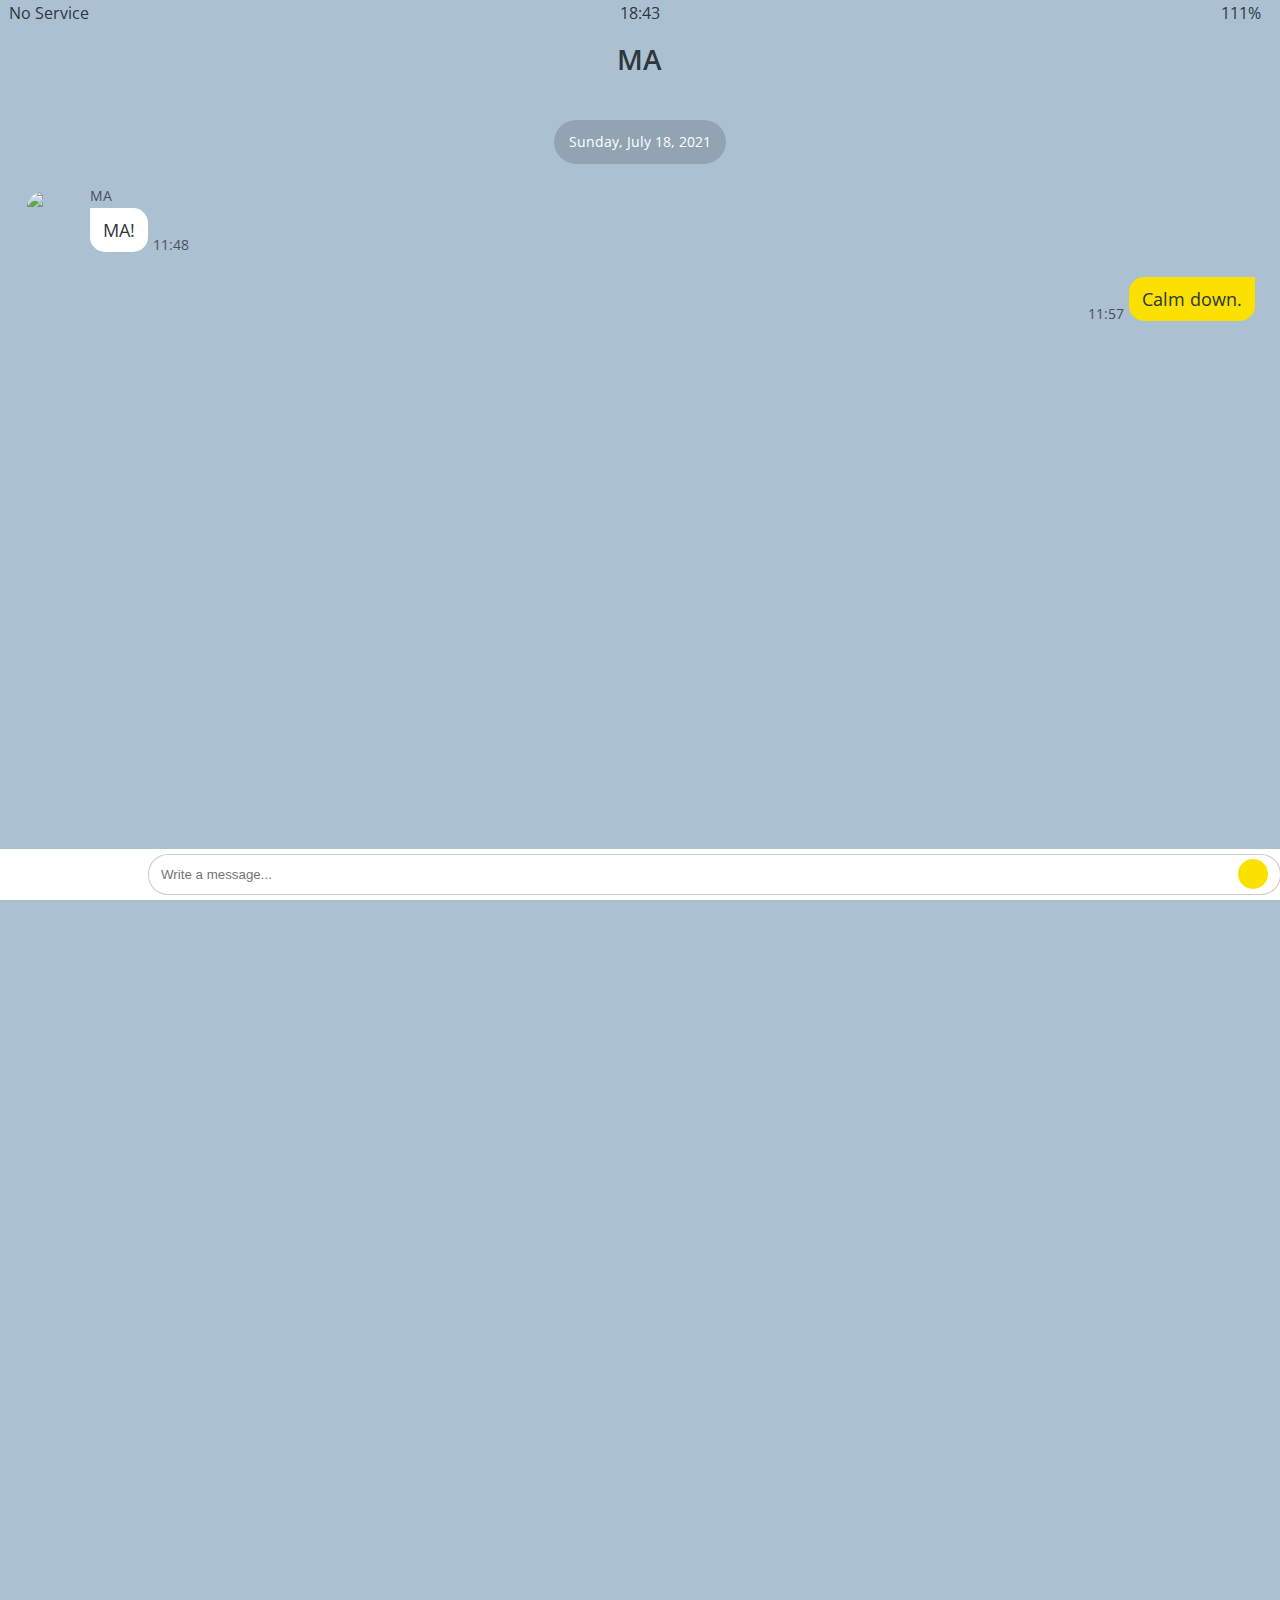
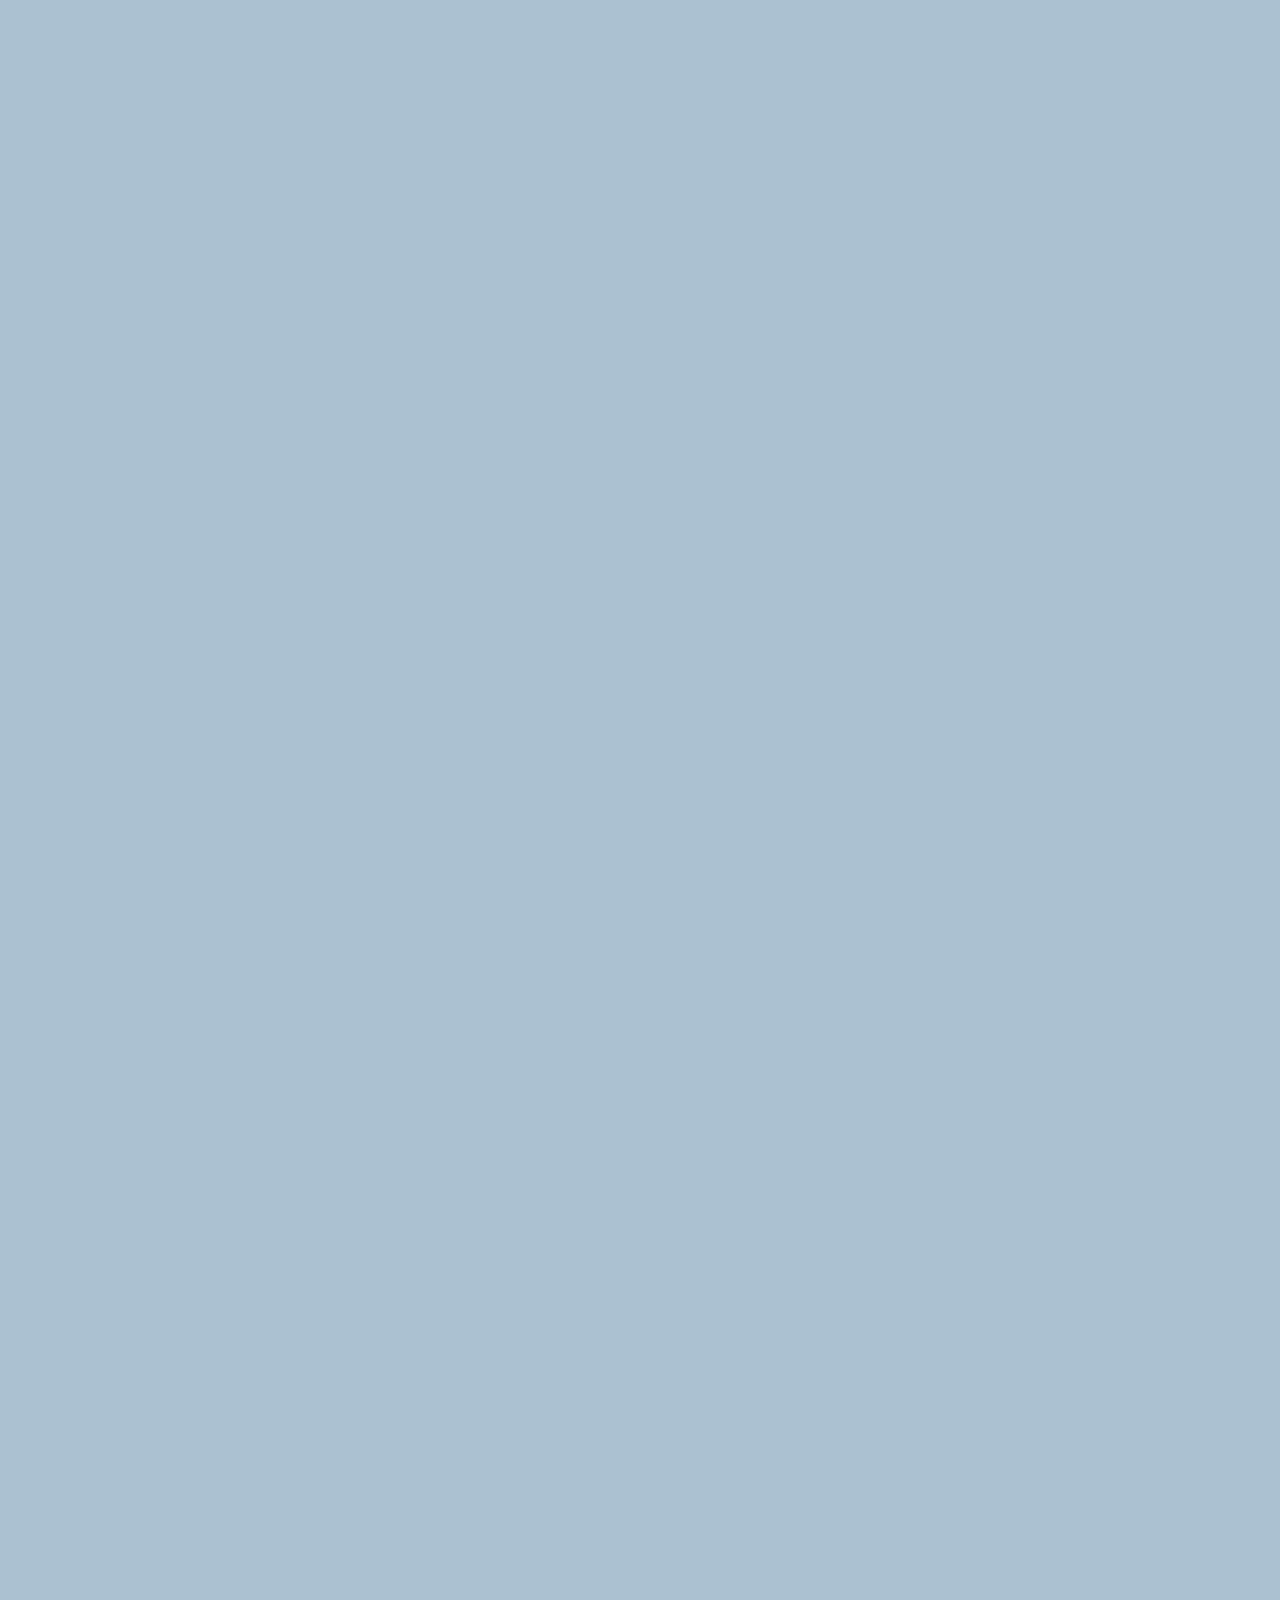
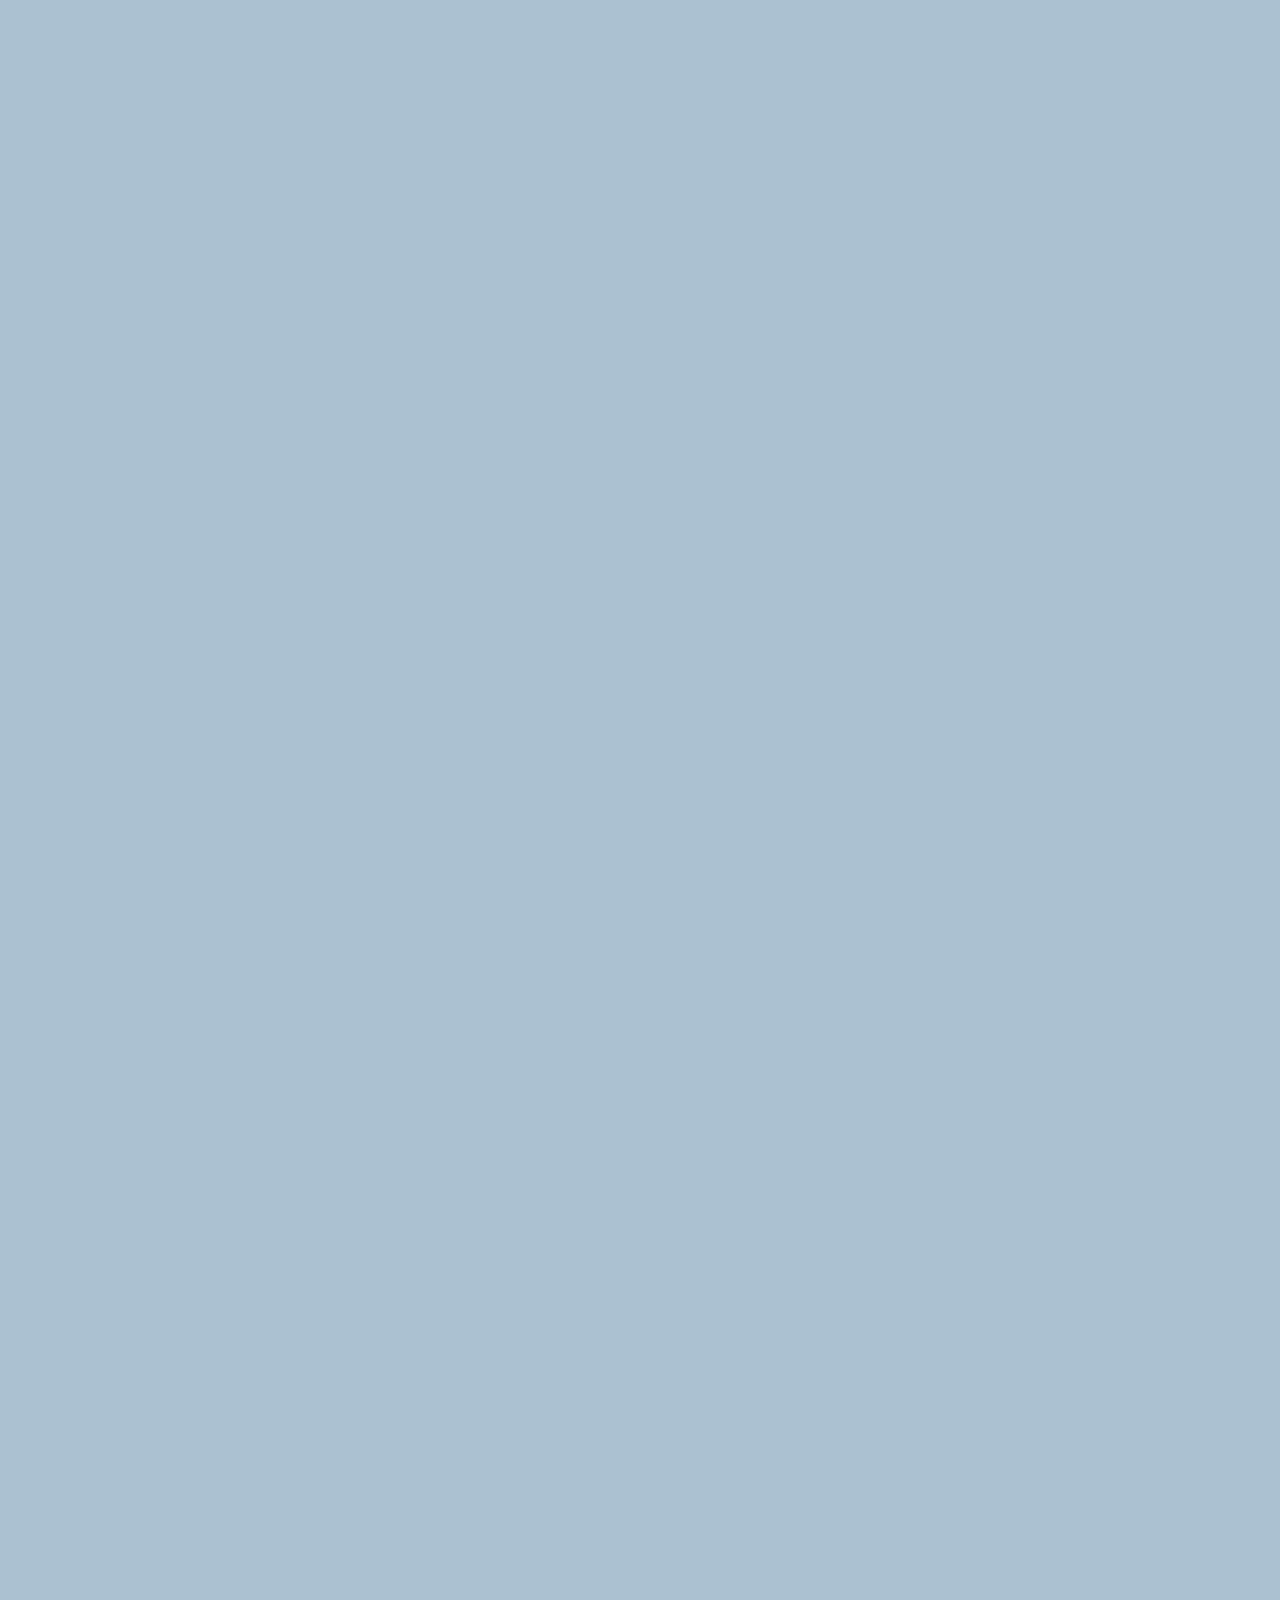
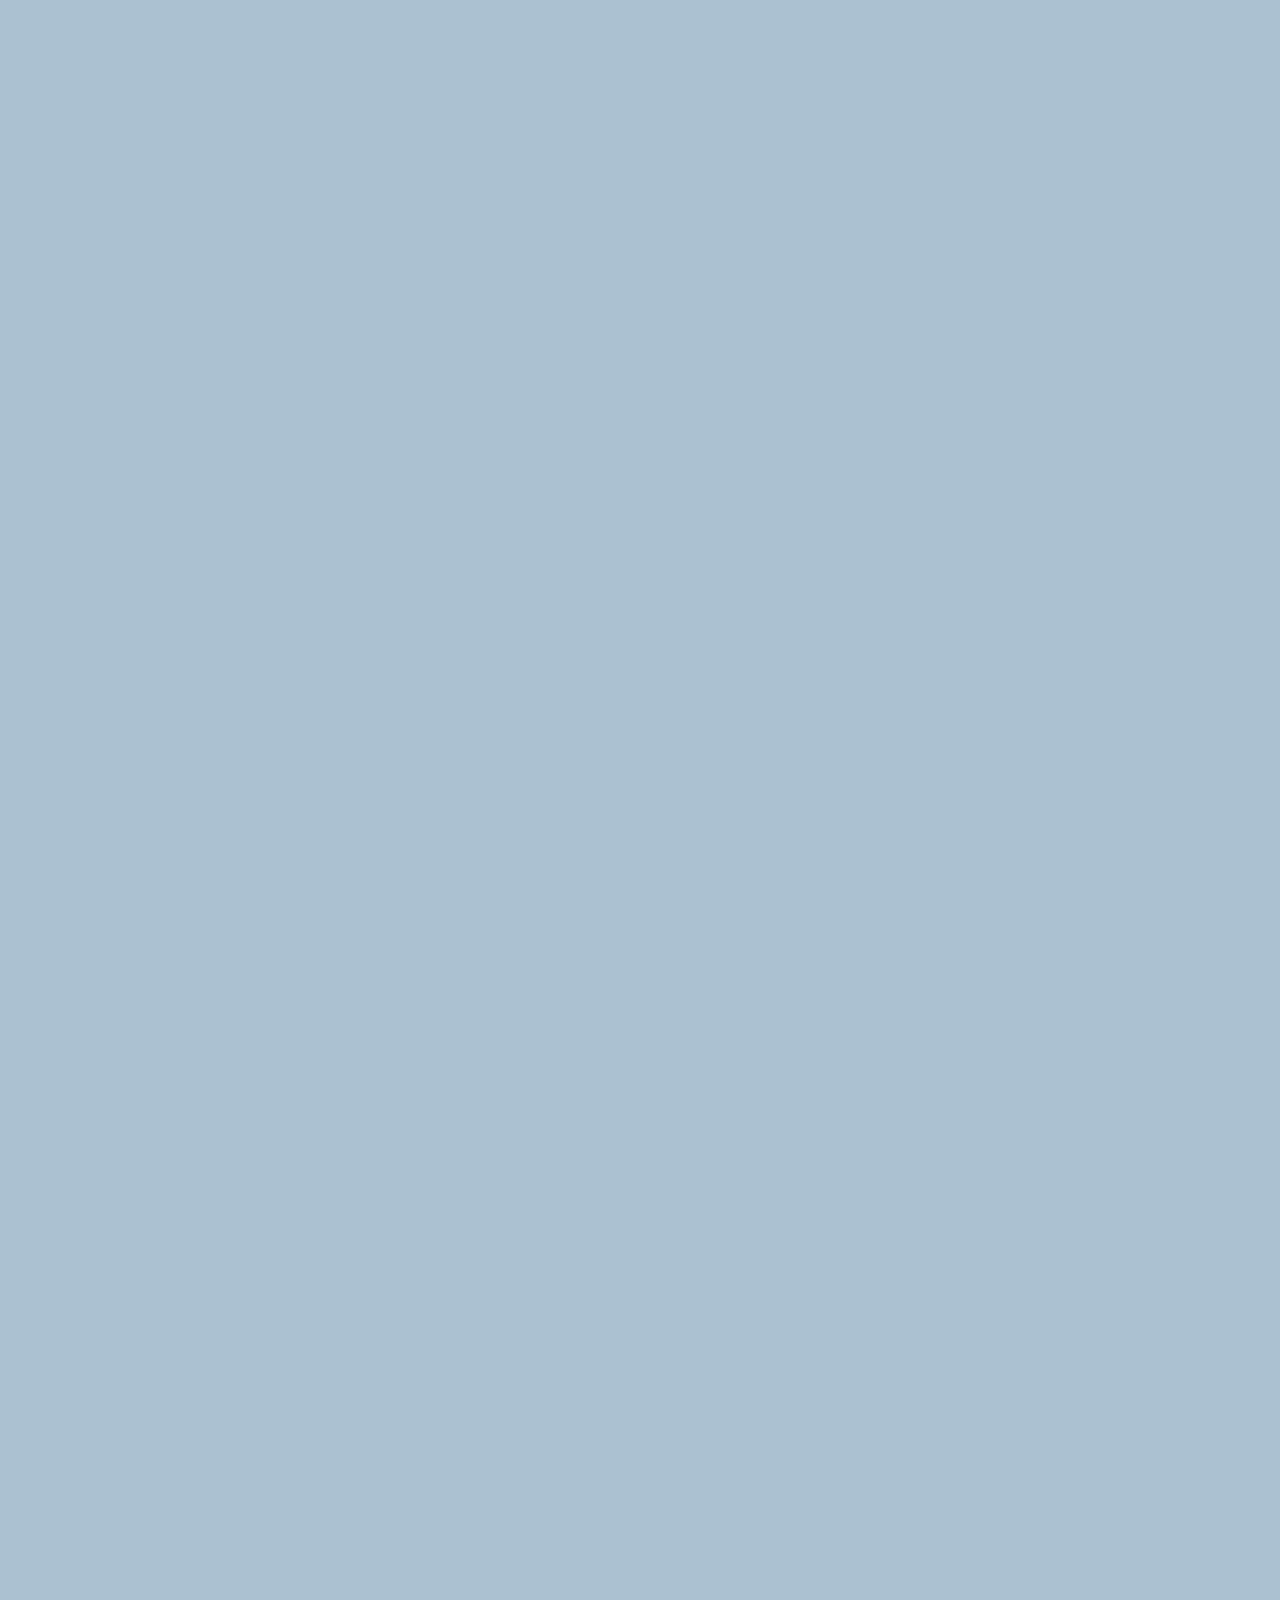
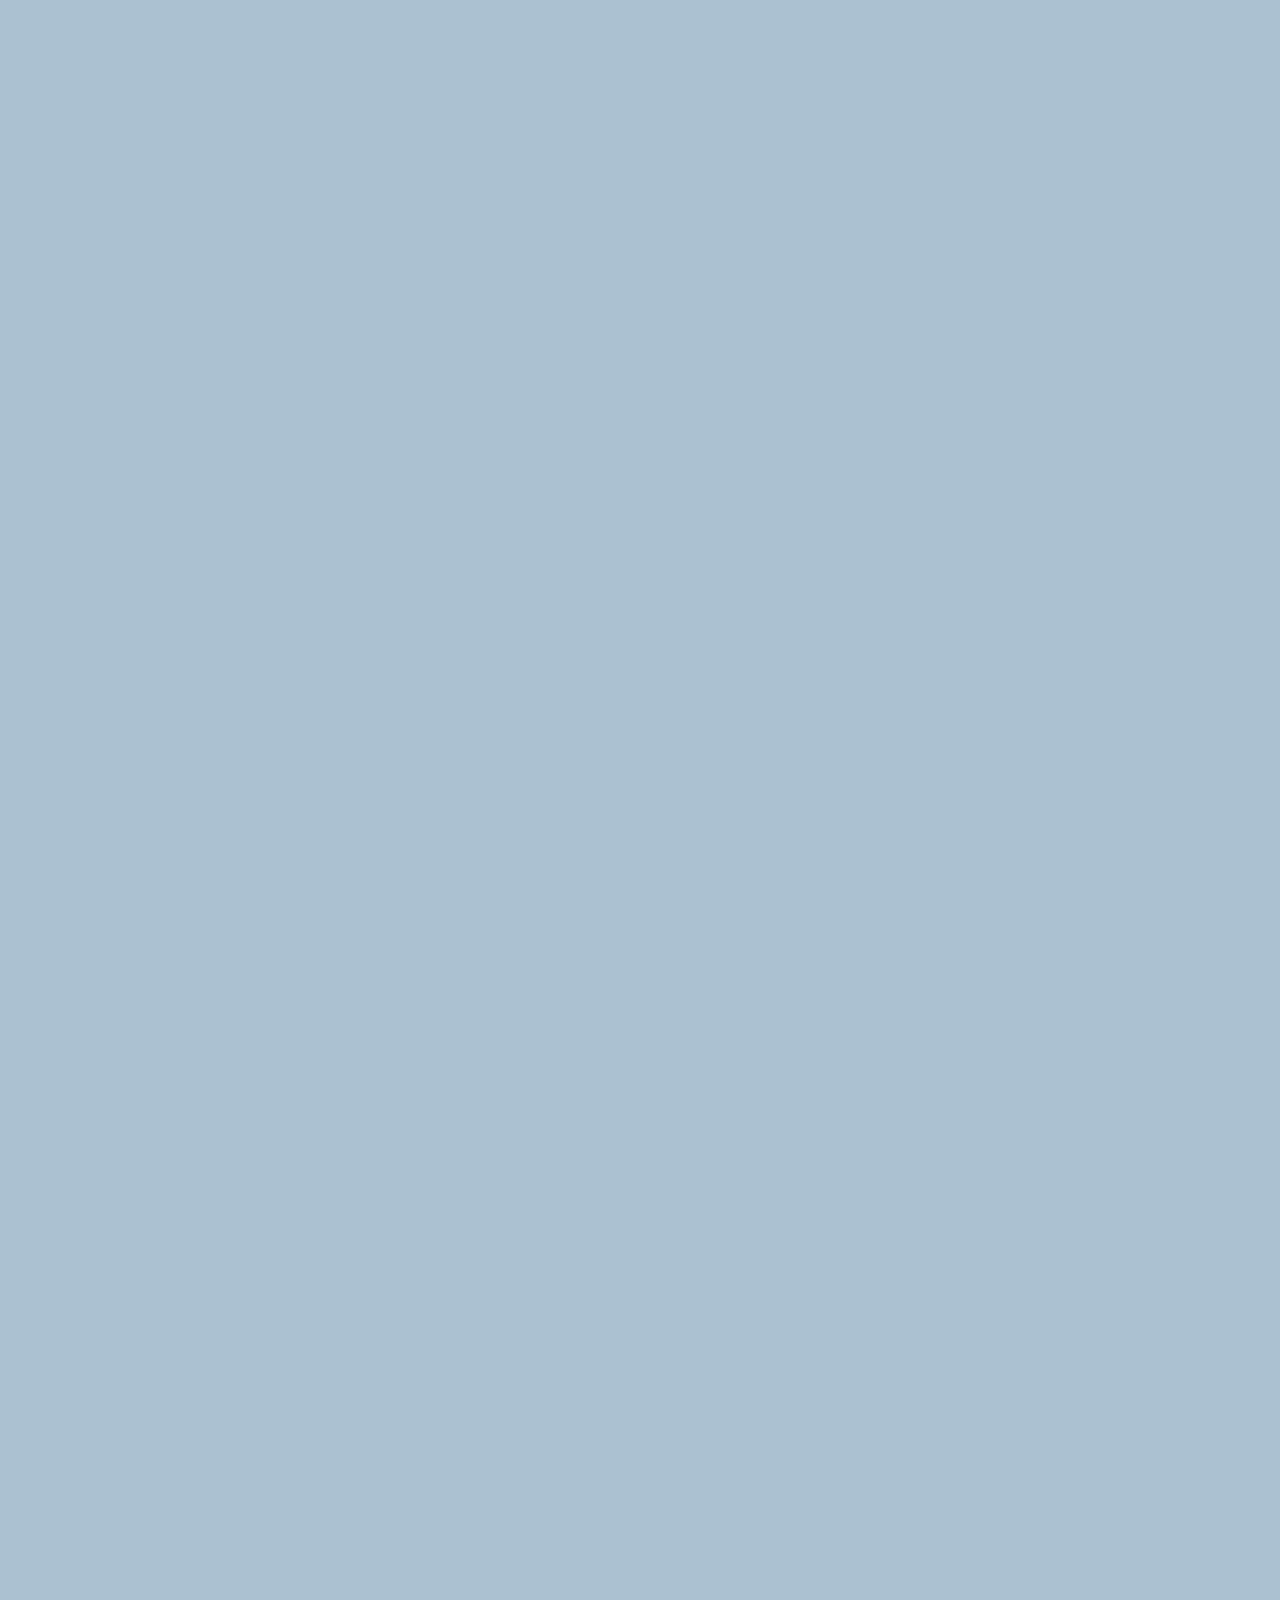
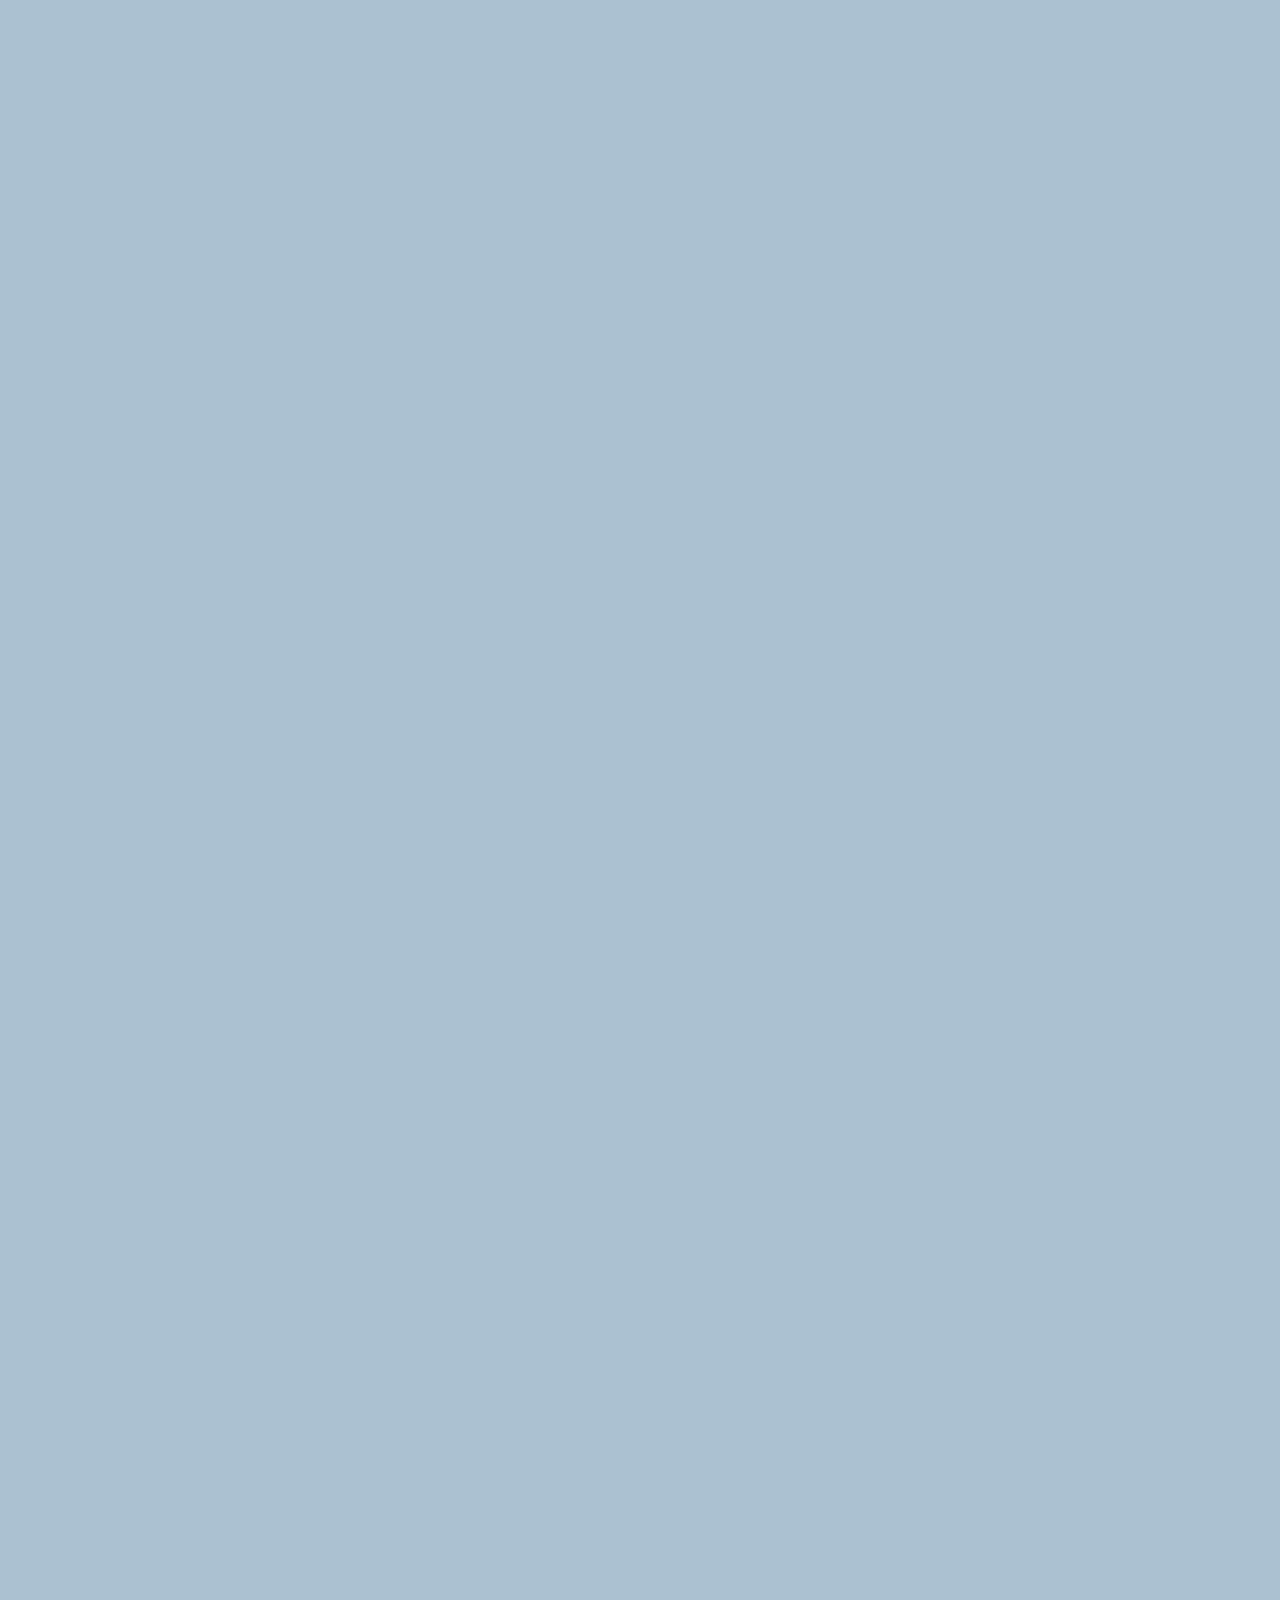
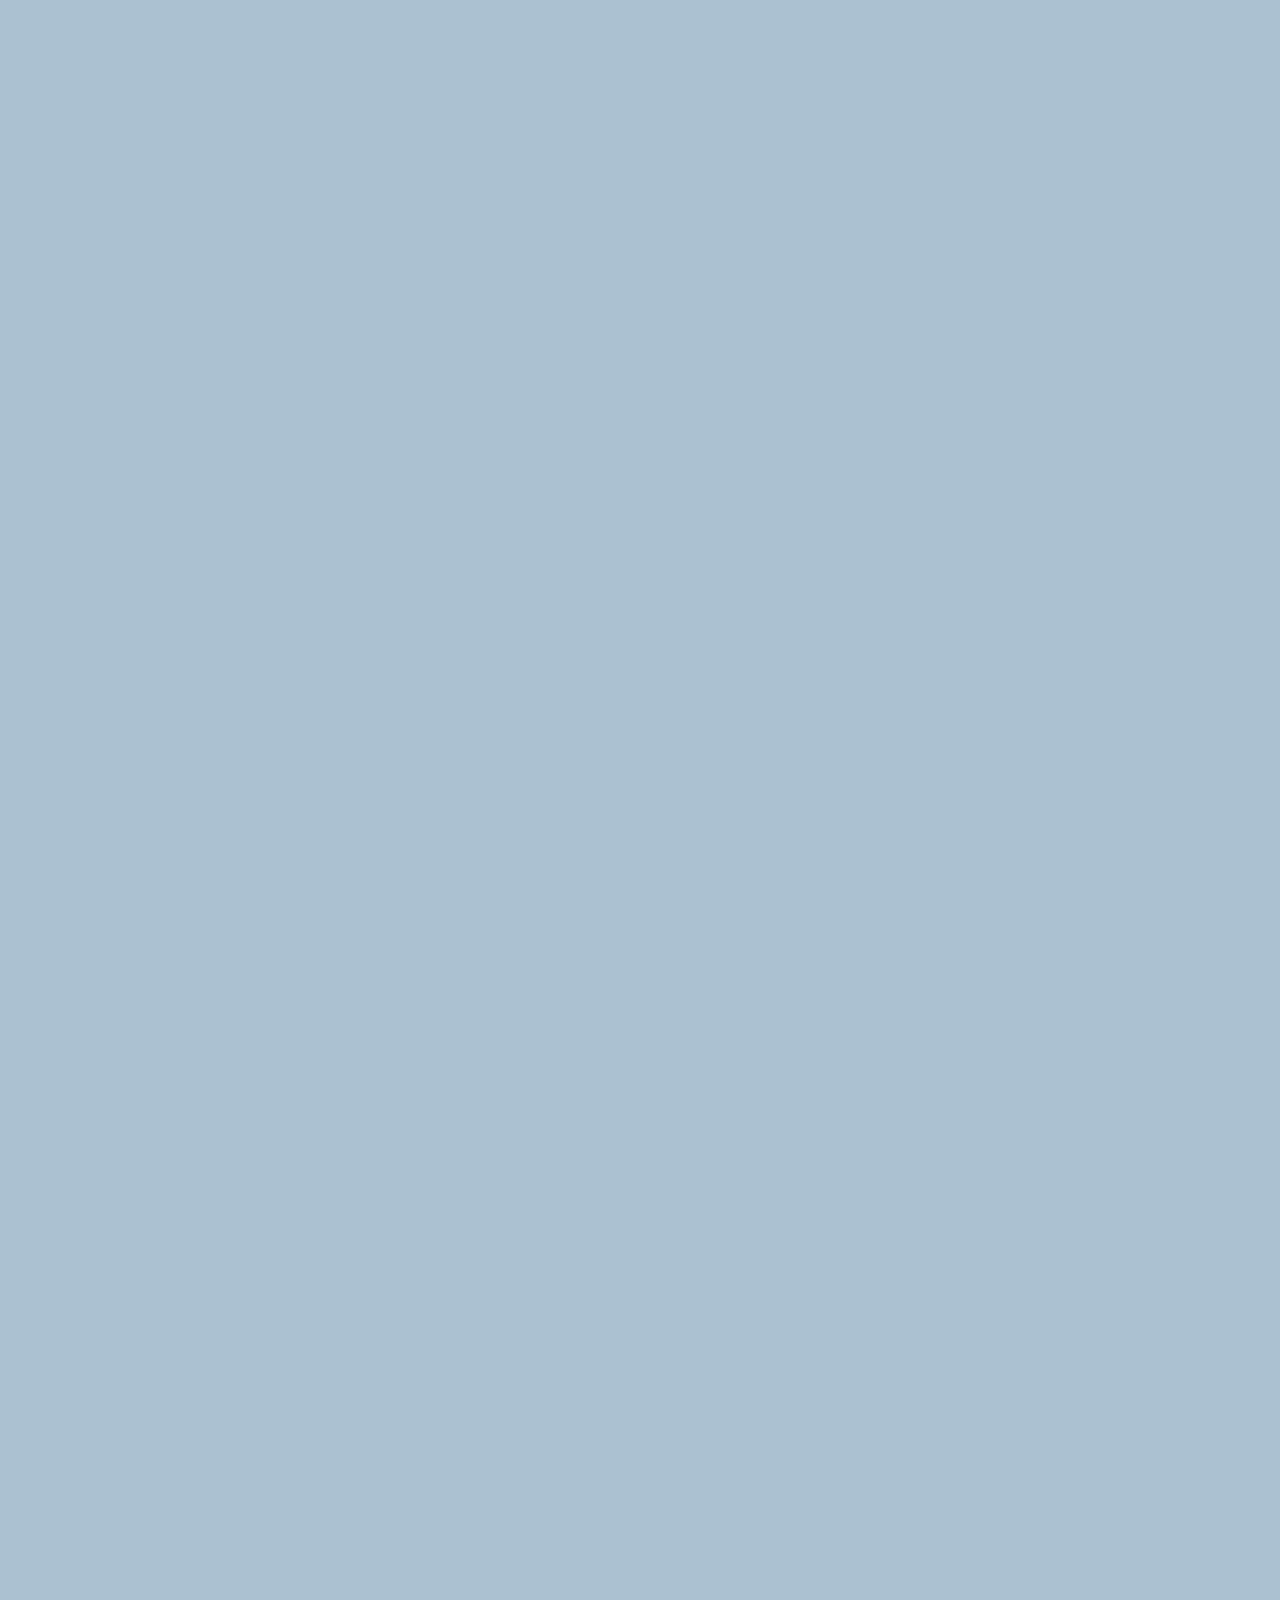
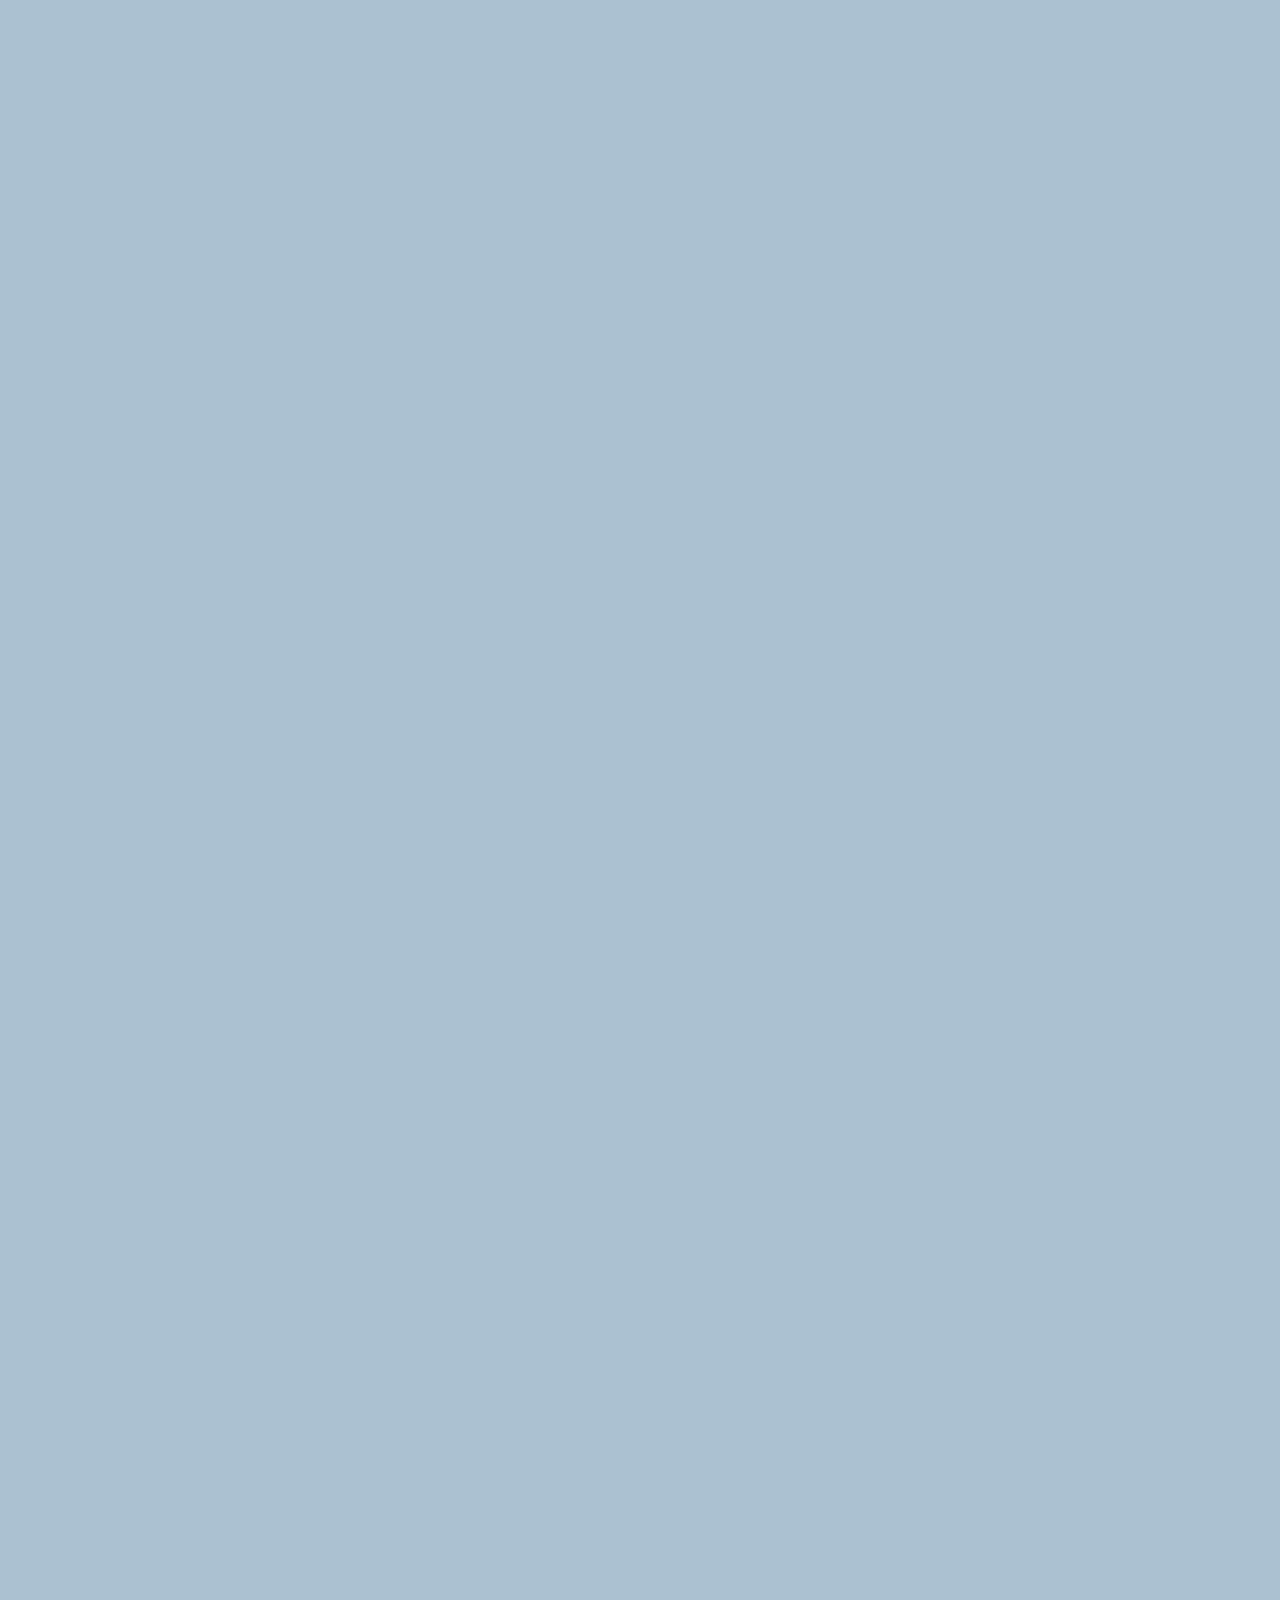
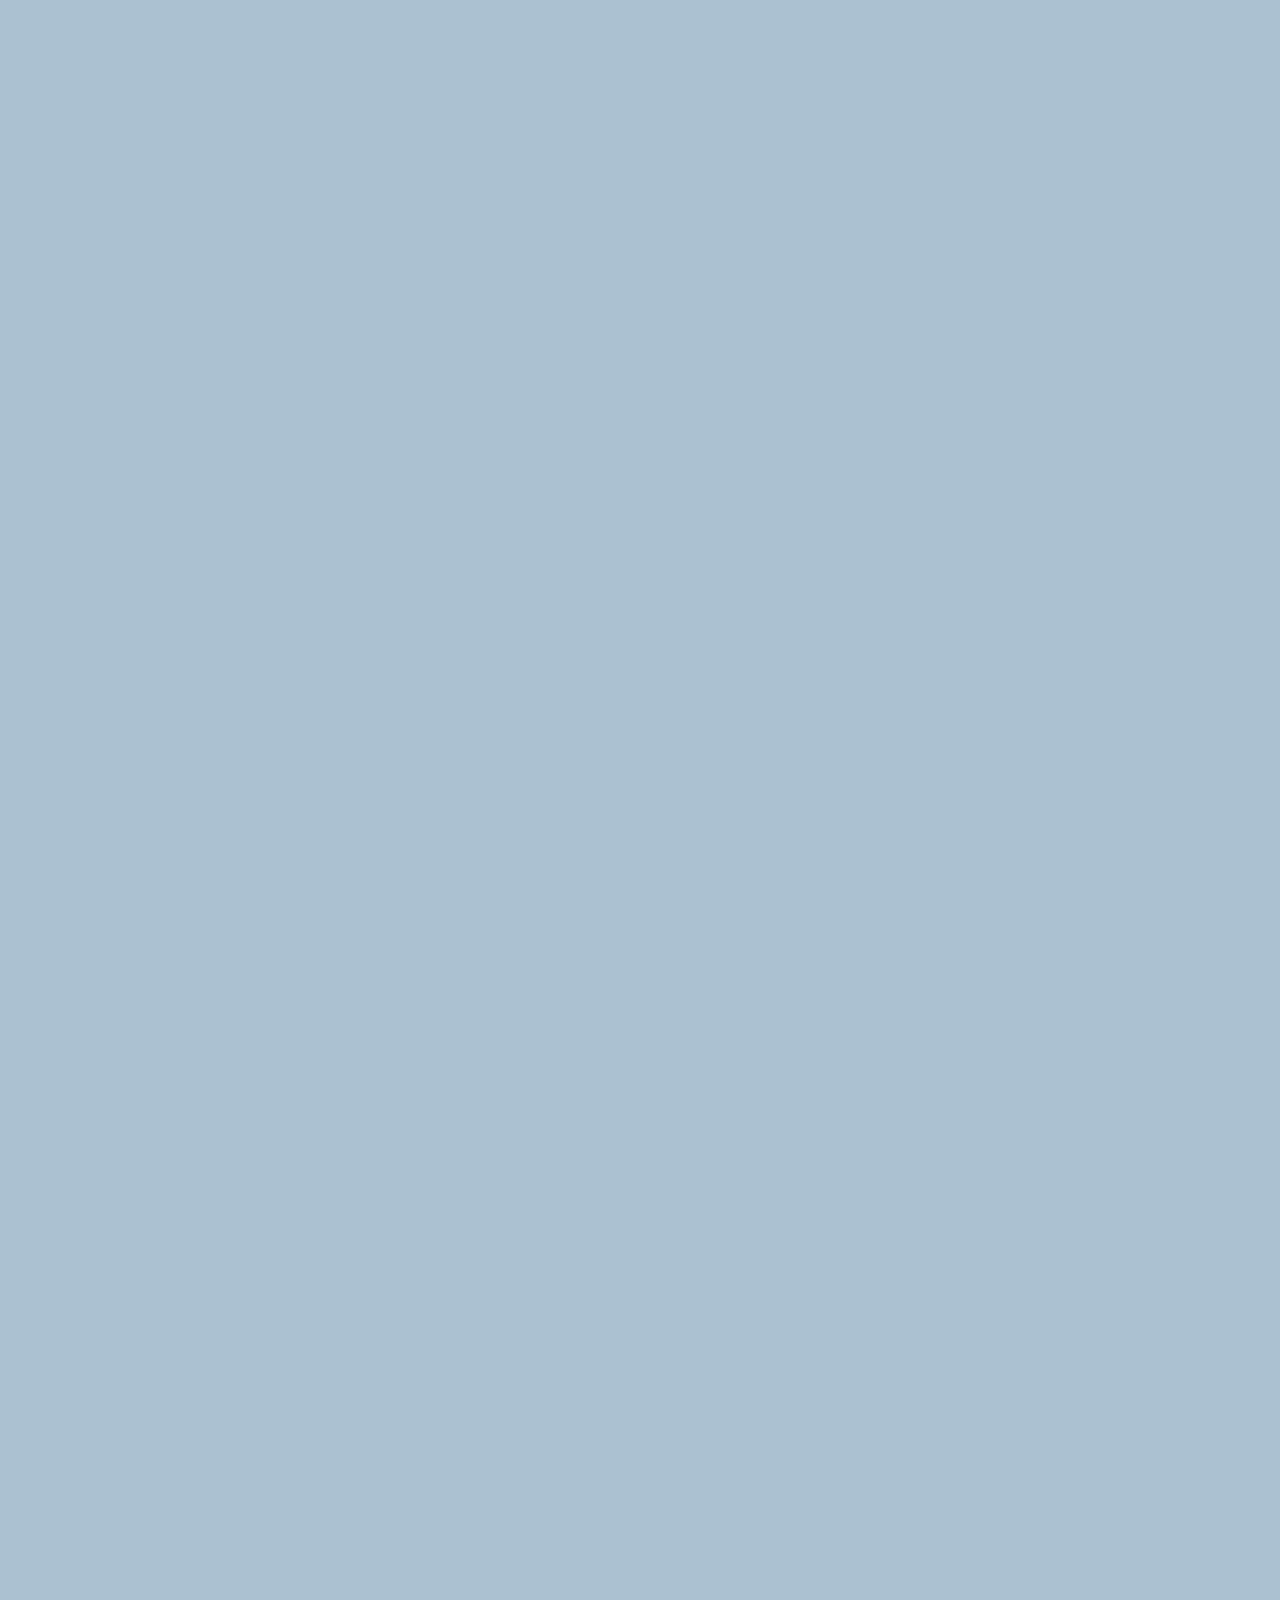
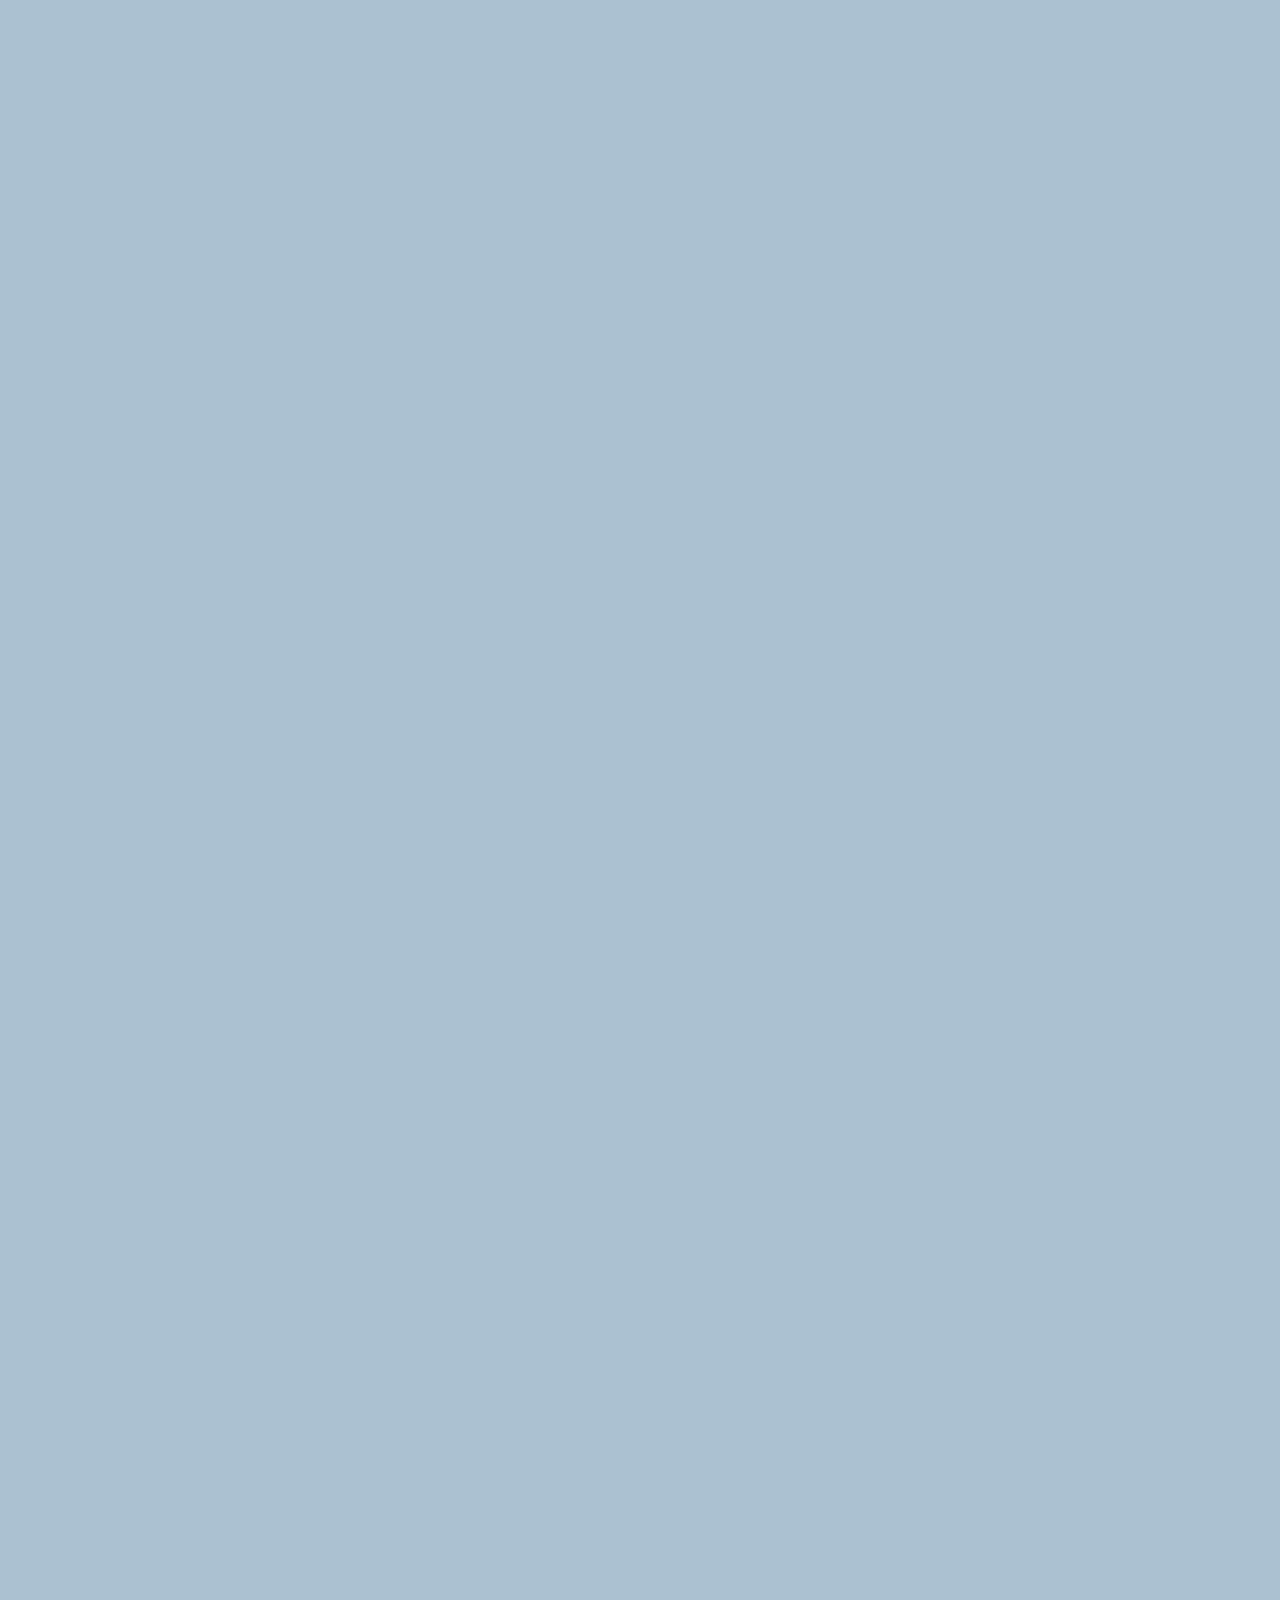
==== chat.html @ 96a724f5 "2021-07-18" ====
<!DOCTYPE html>
<html lang="en">
<head>
    <link rel="stylesheet" href="css/styles.css">
    <meta charset="UTF-8">
    <meta name="viewport" content="width=device-width, initial-scale=1.0">
    <title>Chat w/ Mr.Ma - Kokoa Clone</title>
</head>
<body id="chat-screen">
    <div class = "status-bar">
        <div class = "status-bar__column">
            <span>No Service</span>
            <i class="fas fa-wifi"></i>
        </div>
        <div class = "status-bar__column">
            <span>18:43</span>
        </div>
        <div class = "status-bar__column">
            <span>111%</span>
            <i class="fas fa-battery-three-quarters"></i>
            <i class="fas fa-bolt"></i>
        </div>
    </div>

    <header class="alt-header">
        <div class="alt-header__column">
            <a href="chats.html">
                <i class="fas fa-angle-left fa-2x"></i>
            </a>
        </div>
        <div class="alt-header__column">
            <h1 class="alt-header__title">MA</h1>
        </div>
        <div class="alt-header__column">
            <span><i class="fas fa-search fa-lg"></i></span>
            <span><i class="fas fa-bars fa-lg"></i></span>
        </div>
    </header>
   
    <main class="main-screen main-chat">
      <div class="chat__timestamp">
        Sunday, July 18, 2021
      </div>

      <div class="message-row">
          <img src="https://encrypted-tbn0.gstatic.com/images?q=tbn:ANd9GcR4x8ZdE51FgCnUWbvczenOWwJuxm5W1hqIQw&usqp=CAU">
          <div class="message-row__content">
              <span class="message__author">MA</span>
              <div class="message__info">
                  <span class="message__bubble">MA!</span>
                  <span class="message__time">11:48</span>
              </div>
          </div>
      </div>

      <div class="message-row message-row--own">
        <div class="message-row__content">
            <div class="message__info">
                <span class="message__bubble">Calm down.</span>
                <span class="message__time">11:57</span>
            </div>
        </div>
    </div>
    </main>

    <form class="reply">
        <div class="reply__column">
            <i class="far fa-plus-square fa-lg"></i>
        </div>
        <div class="reply__column">
            <input type="text" placeholder="Write a message..."/>
            <i class="far fa-surprise fa-lg"></i>
            <button>
                <i class="fas fa-arrow-up"></i>
            </button>
        </div>
    </form>

    <script
        src="https://kit.fontawesome.com/6478f529f2.js"
        crossorigin="anonymous"
    ></script>  
</body>
</html>
---- css/styles.css ----
@import url('https://fonts.googleapis.com/css2?family=Open+Sans:wght@400;600&display=swap');

@import "reset.css";
@import "variables.css";

/* Components */
@import "components/status-bar.css";
@import "components/nav-bar.css";
@import "components/screen-header.css";
@import "components/user-componet.css";
@import "components/badge.css";
@import "components/icon-row.css";
@import "components/alt-screen-header.css";

/* Screens */
@import "screens/login.css";
@import "screens/friends.css";
@import "screens/find.css";
@import "screens/more.css";
@import "screens/settings.css";
@import "screens/chat.css";

body {
    font-family: 'Open Sans', sans-serif;
    height: 1000vh;
    color: #2e363e;
}

.main-screen {
    padding:0px var(--horizontal-space);
}
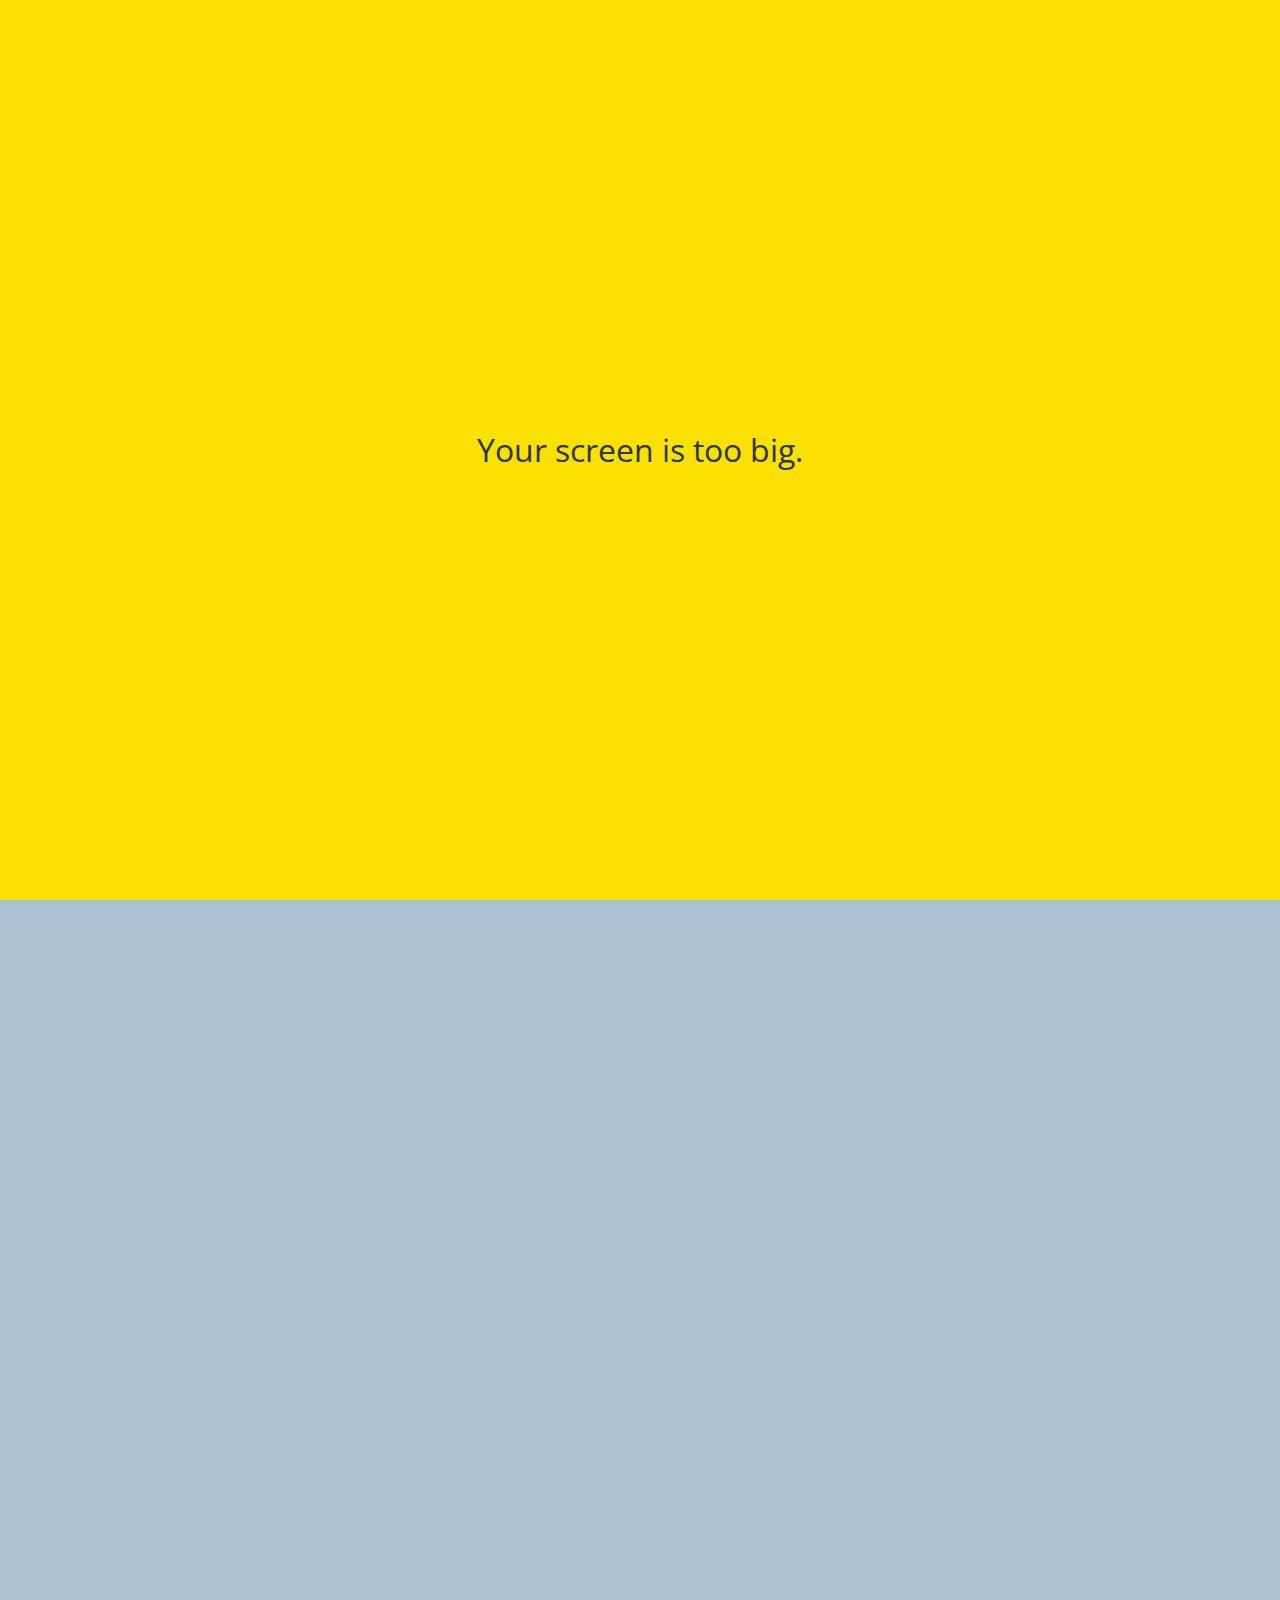
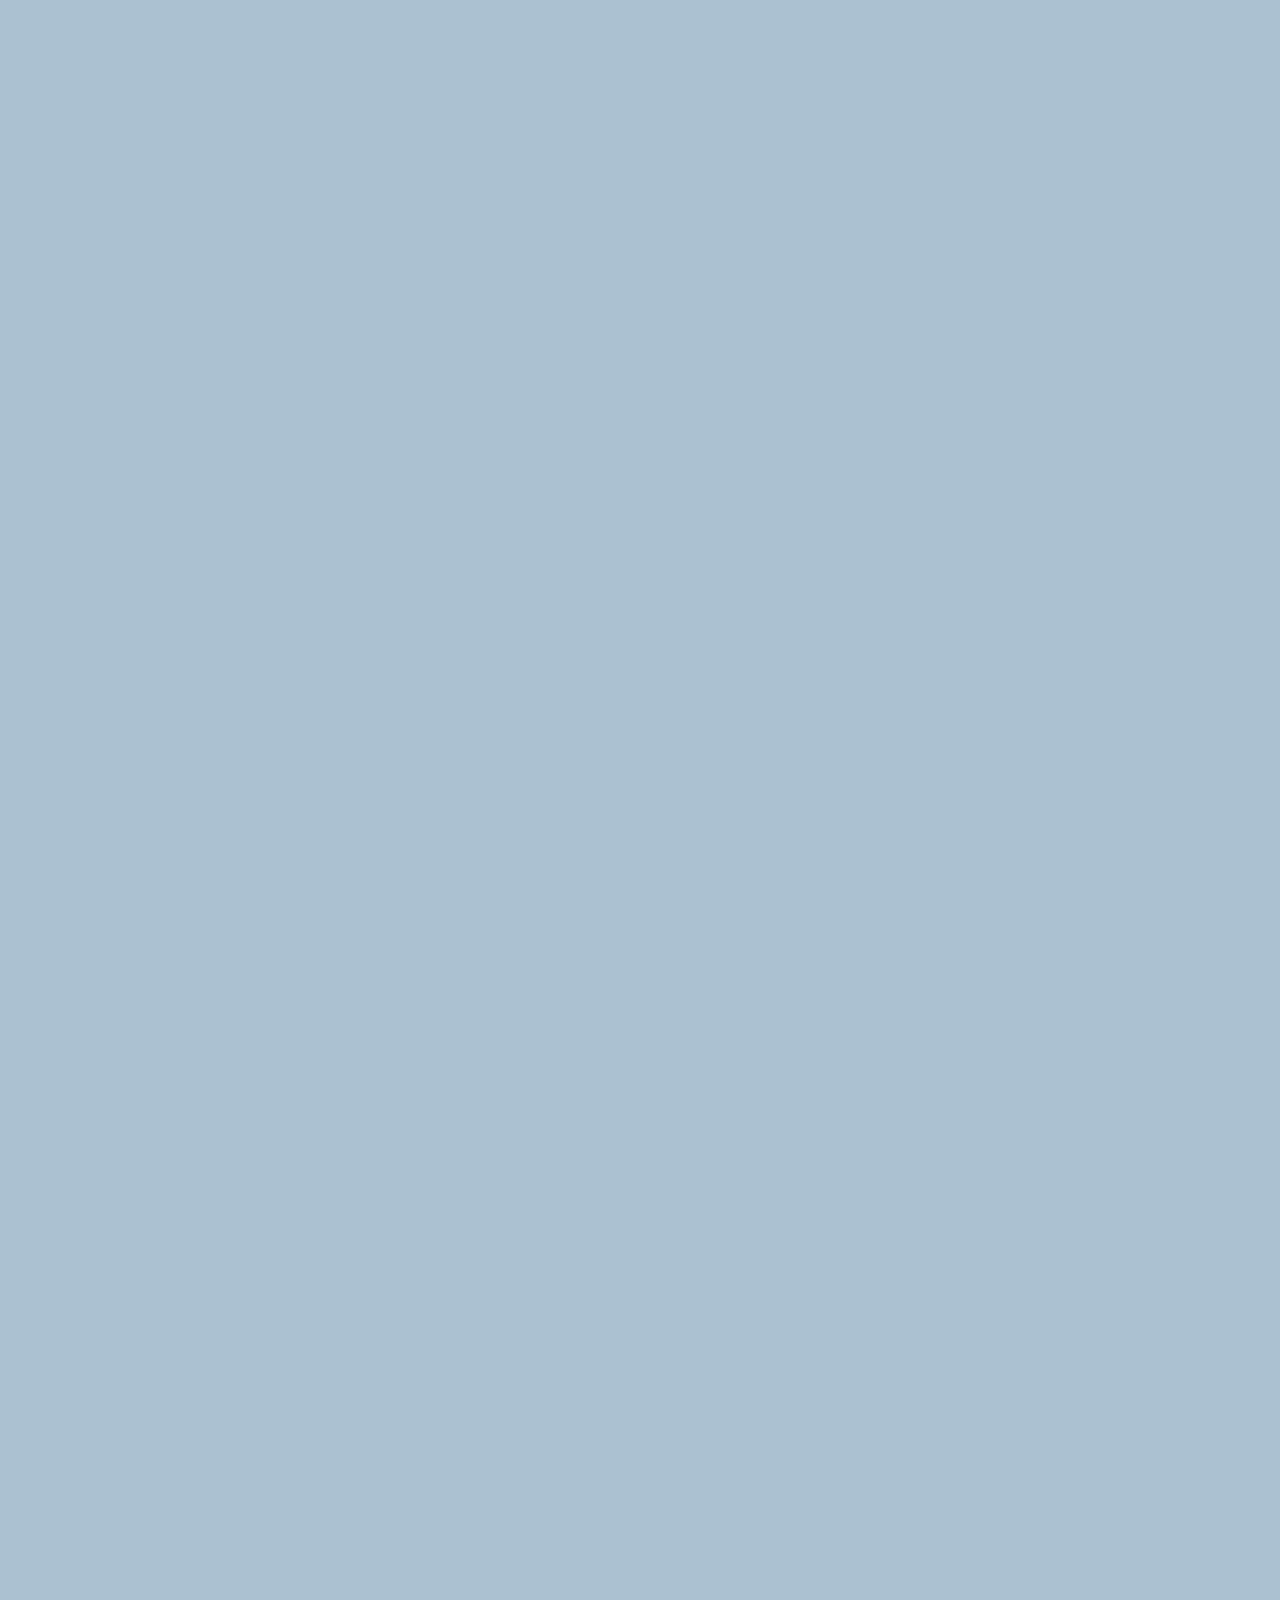
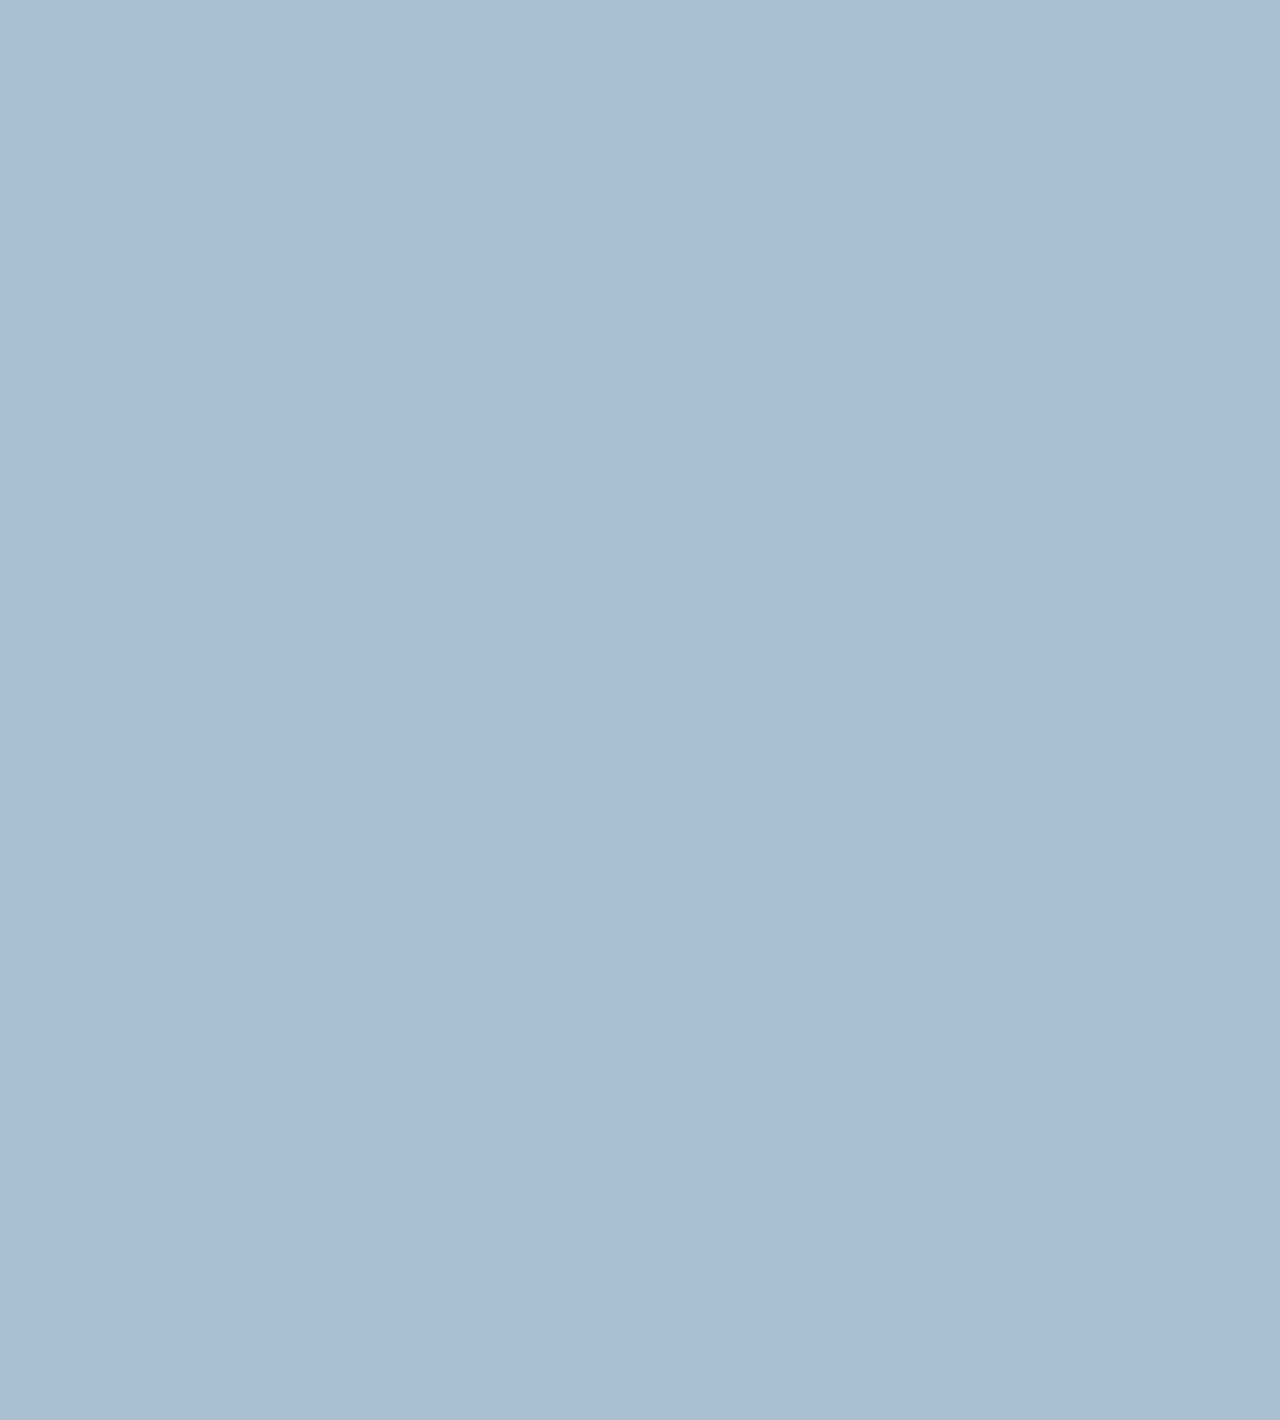
==== commit d6acbd18: "2021-07-19" ====
--- a/chat.html
+++ b/chat.html
@@ -76,6 +76,10 @@
         </div>
     </form>
 
+    <div id="no-mobile">
+        <span>Your screen is too big.</span>
+    </div>
+
     <script
         src="https://kit.fontawesome.com/6478f529f2.js"
         crossorigin="anonymous"
--- a/css/styles.css
+++ b/css/styles.css
@@ -11,6 +11,7 @@
 @import "components/badge.css";
 @import "components/icon-row.css";
 @import "components/alt-screen-header.css";
+@import "components/no-mobile.css";
 
 /* Screens */
 @import "screens/login.css";
@@ -22,7 +23,7 @@
 
 body {
     font-family: 'Open Sans', sans-serif;
-    height: 1000vh;
+    height: 100vh;
     color: #2e363e;
 }
 
